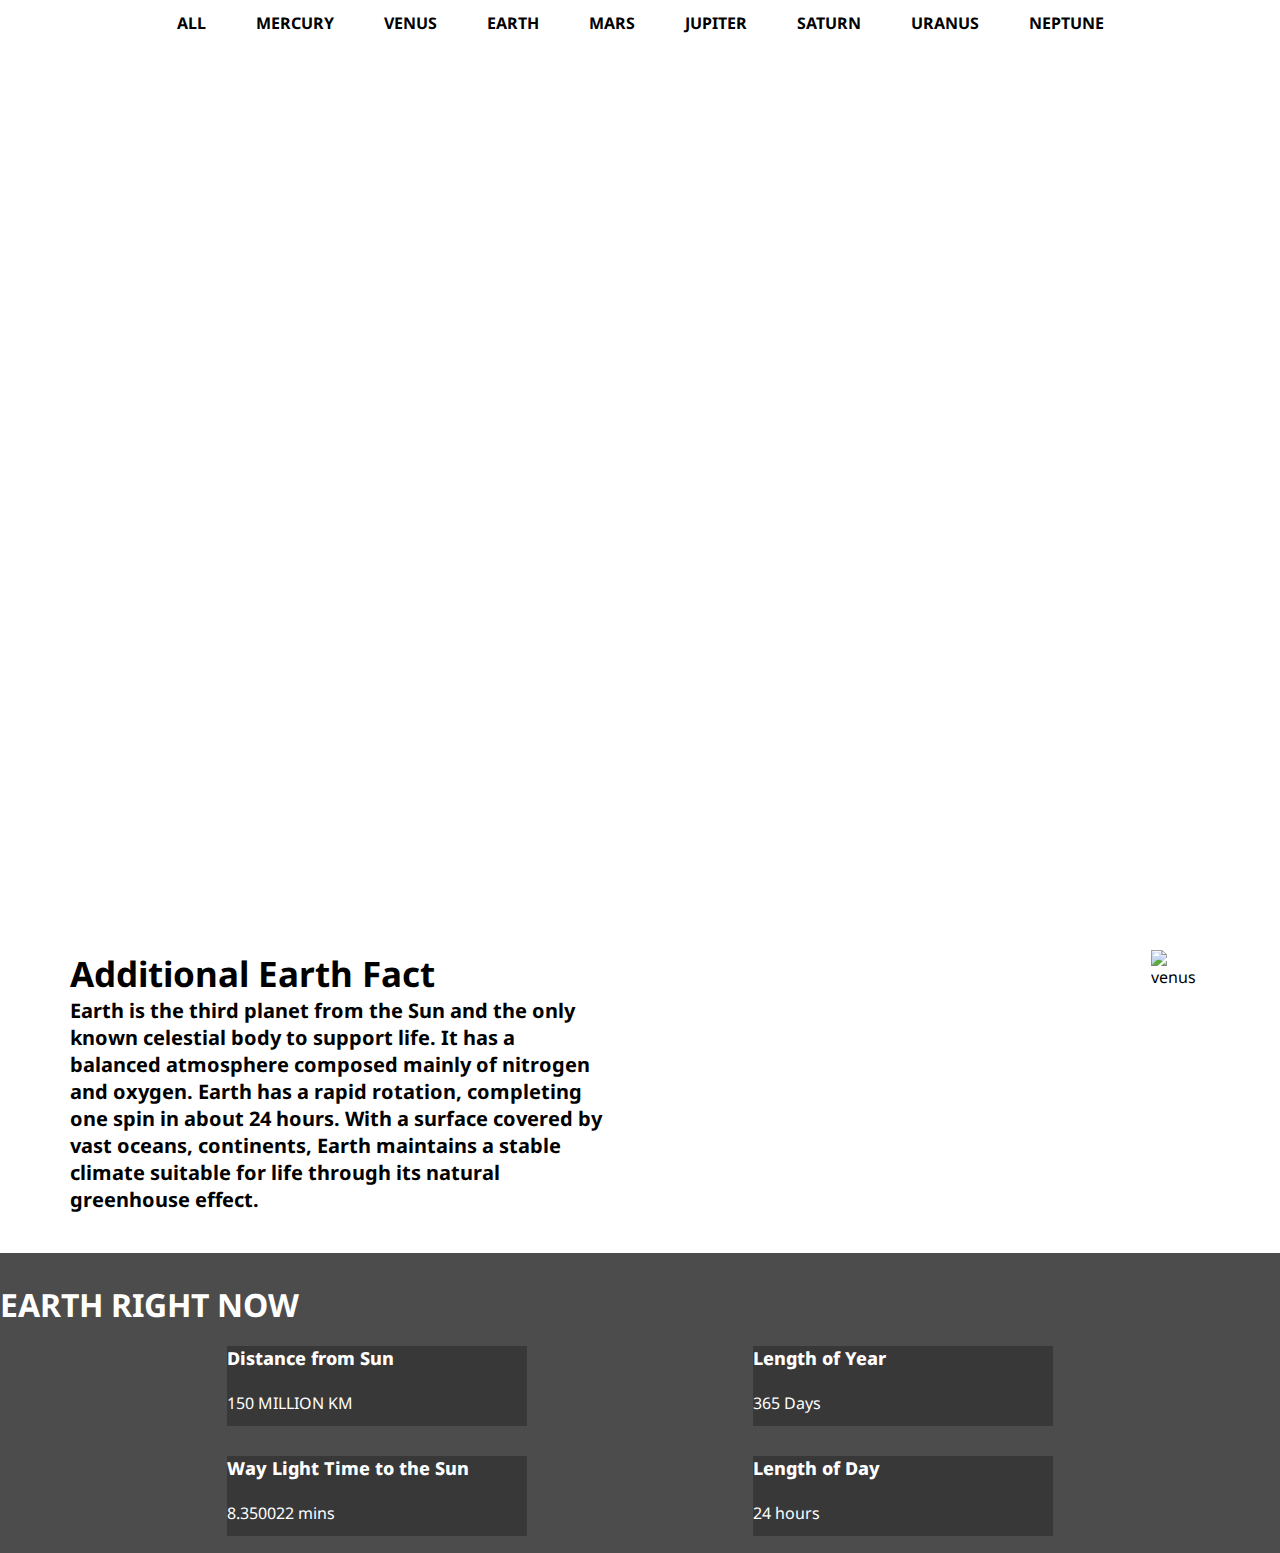
==== earth.html @ 43fc243c "final project" ====
<!DOCTYPE html>
<html lang="en">
<head>
    <meta charset="UTF-8">
    <meta name="viewport" content="width=device-width, initial-scale=1.0">
    <link rel="stylesheet" href="./earth.css">
    <link rel="preconnect" href="https://fonts.gstatic.com" crossorigin>
<link href="https://fonts.googleapis.com/css2?family=Montserrat:ital,wght@0,100..900;1,100..900&family=Noto+Sans:ital,wght@0,100..900;1,100..900&family=Roboto:ital,wght@0,100;0,300;0,400;0,500;0,700;0,900;1,100;1,300;1,400;1,500;1,700;1,900&display=swap" rel="stylesheet">


<link rel="shortcut icon" href="./solar-system (2).png" type="image/x-icon">

    <title>Planets - Solar System</title>
</head>
<body>
    <div class="with">
        <ul>
            <li><a href="./index.html">ALL</a></li>
            <li><a href="./mercury.html">MERCURY</a></li>
            <li><a href="./venus.html">VENUS</a></li>
            <li><a href="./earth.html">EARTH</a></li>
            <li><a href="./mars.html">MARS</a></li>
            <li><a href="./jupiter.html">JUPITER</a></li>
            <li><a href="./saturn.html">SATURN</a></li>
            <li><a href="./uranus.html">URANUS</a></li>
            <li><a href="./neptune.html">NEPTUNE</a></li>
        </ul>
    </div>






    <main>
        <section class="sect1">
            <div class="background">
                <div class="flex">
                    <h1 class="h1">EARTH</h1>
                <h1 class="h1-2">Earth – our home planet – is the third planet from the Sun, and the fifth largest planet.</h1>
                </div>
            </div>
        </section>





        <section class="sect2">
            <div class="flex-1">
                <div>
                    <h1 class="h1-3">Additional Earth Fact</h1>
                <h2 class="h2-1">
                    Earth is the third planet from the Sun and the only known celestial body to support life. It has a balanced atmosphere composed mainly of nitrogen and oxygen. Earth has a rapid rotation, completing one spin in about 24 hours. With a surface covered by vast oceans, continents, Earth maintains a stable climate suitable for life through its natural greenhouse effect.
                </h2>
                </div>
    
                <div>
                    <img class="small-photo" src="https://static.vecteezy.com/system/resources/thumbnails/022/739/768/small_2x/3d-render-sunrise-view-from-space-on-planet-earth-generat-ai-free-photo.jpg" alt="venus">
                </div>
            </div>
        </section>




        <section>
            <div class="main-div">
                <h1>EARTH RIGHT NOW</h1>
                <div class="flex-2">

                    <div>
                        <div class="div-1">
                            <p class="color">Distance from Sun</p> <br>
                            150 MILLION KM
                        </div>


                        <div class="div-2">
                            <p class="color">Way Light Time to the Sun</p> <br>
                            8.350022 mins
                        </div>
                    </div>




                    <div>
                        <div class="div-3">
                            <p class="color">Length of Year</p> <br>
                            365 Days
                        </div>


                        <div class="div-4">
                            <p class="color">Length of Day</p> <br>
                            24 hours
                        </div>

                    </div>

                </div>
            </div>
        </section>
    </main>


</body>
</html>
---- earth.css ----
*{
    margin: 0;
    padding: 0;
    box-sizing: border-box;
    font-family: "Noto Sans", sans-serif;
}
.with{
    background-color: white;
    position: fixed;
    z-index: 1;
    width: 100%;
    height: 50px;
    padding-top: 12px;
}
.with ul{
    display: flex;
    list-style: none;
    gap: 50px;
    justify-content: center;
    font-weight: 700;
}
.with ul li a{
    cursor: pointer;
    transition: 0.3s;
}
.with ul li a{
    color: black;
    text-decoration: none;
}
.with ul li a:hover{
    color: rgb(86, 86, 88);
}






.background{
    background-image: url(https://images.unsplash.com/photo-1614730321146-b6fa6a46bcb4?fm=jpg&q=60&w=3000&ixlib=rb-4.0.3&ixid=M3wxMjA3fDB8MHxzZWFyY2h8Mnx8ZWFydGglMjBzcGFjZXxlbnwwfHwwfHx8MA%3D%3D);
    background-repeat: no-repeat;
    background-size: cover;
    width: 100wh;
    height: 100vh;
    z-index: -2;
    display: flex;
    padding-top: 250px;
    padding-left: 30px;
    color: white;
}

.h1{
    font-size: 50px;
}

.h1-2{
    width: 50%;
}

.sect2{
    margin-top: 50px;
    margin-left: 70px;
    width: 88%;
}

.h1-3{
    font-size: 35px;
}

.h2-1{
    font-size: 20px;
    width: 50%;
}

.small-photo{
    width: 600px;
    height: 500px;

}


.flex-1{
    display: flex;
}


.main-div{
    background-color: rgb(77, 76, 76);
    height: 300px;
    color: white;
    margin-top: 40px;
}


.flex-2{
    display: flex;
    justify-content: space-evenly;
    margin-top: 20px;
}

.color{
    font-size: 18px;
    font-weight: 800;
}

.div-1, .div-3{
    margin-bottom: 30px;
}

.div-1, .div-2, .div-3, .div-4{
    background-color: rgb(56, 56, 56);
    width: 300px;
    height: 80px;
}



.main-div h1{
    padding-top: 30px;
}
@media screen and (min-width: 992px) and (max-width: 1199px){
    .with ul{
        gap: 40px;
    }
    
    .inner-planet1{
        width: 240px;
        height: 390px;
    }
    .inner-planet1 img{
        height: 250px;
    }
    .distance-h1{
        font-size: 37px;
    }

    .small-photo{
        width: 470px;
        height: 370px;
    }

    .h1-3{
        width: 400px;
        line-height: 38px;
    }
}


@media screen and (min-width: 768px) and (max-width: 991px){
    .with ul{
        gap: 26px;
    }

    .inner-planet1{
        width: 170px;
        height: 320px;
    }
    .inner-planet1 img{
        height: 170px;
    }

    .inner-planet1 p{
        font-size: 13px;
    }


    .small-photo{
        width: 390px;
        height: 300px;
    }

    .h1-3{
        width: 300px;
    }

    .h2-1{
        width: 260px;
    }
}



@media screen and (min-width: 601px) and (max-width: 767px){
    .with ul{
        gap: 15px;
        width: 500px;
        flex-wrap: wrap;
        margin: 0 auto;
        line-height: 13px;
    }
    .with{
        height: 65px;
    }
    .first-img-div h1{
        font-size: 40px;
        width: 300px;
    }

    .first-p{
        width: 580px;
    }


    .h1{
        font-size: 40px;
    }
    .h1-2{
        font-size: 20px;
        width: 300px;
    }




    .inner-planet1{
        width: 170px;
        height: 320px;
    }
    .inner-planet1 img{
        height: 170px;
    }

    .inner-planet1 p{
        font-size: 13px;
    }


    .small-photo{
        width: 460px;
        height: 340px;
    }

    .h1-3{
        width: 420px;
    }

    .h2-1{
        width: 90%;
    }

    .flex-1{
        display: block;
    }

    .flex-2{
        flex-direction: column;
        align-items: center;
    }

    .main-div{
        height: 500px;
    }

    .div-2{
        margin-bottom: 30px;
    }
}





@media screen and (min-width: 300px) and (max-width: 600px){
    .with ul{
        gap: 15px;
        width: 95%;
        flex-wrap: wrap;
        margin: 0 auto;
        line-height: 13px;
    }
    .with{
        height: 70px;
    }
    .first-img-div h1{
        font-size: 35px;
        width: 300px;
    }
    .with ul li a{
        font-size: 13px;
    }

    .h1{
        font-size: 35px;
    }
    .h1-2{
        font-size: 17px;
        width: 250px;
    }


    .inner-planet1{
        width: 170px;
        height: 320px;
    }
    .inner-planet1 img{
        height: 170px;
    }

    .inner-planet1 p{
        font-size: 13px;
    }


    .small-photo{
        width: 80%;
        height: 50%;
        margin-top: 10px;
    }

    .h1-3{
        width: 70%;
    }

    .h2-1{
        width: 90%;
    }

    .flex-1{
        display: block;
    }

    .sect2{
        margin-left: 30px;
    }

    .flex-2{
        flex-direction: column;
        align-items: center;
    }

    .main-div{
        height: 500px;
    }

    .div-2{
        margin-bottom: 30px;
    }

    .div-1, .div-2, .div-3, .div-4{
        width: 270px;
    }
}
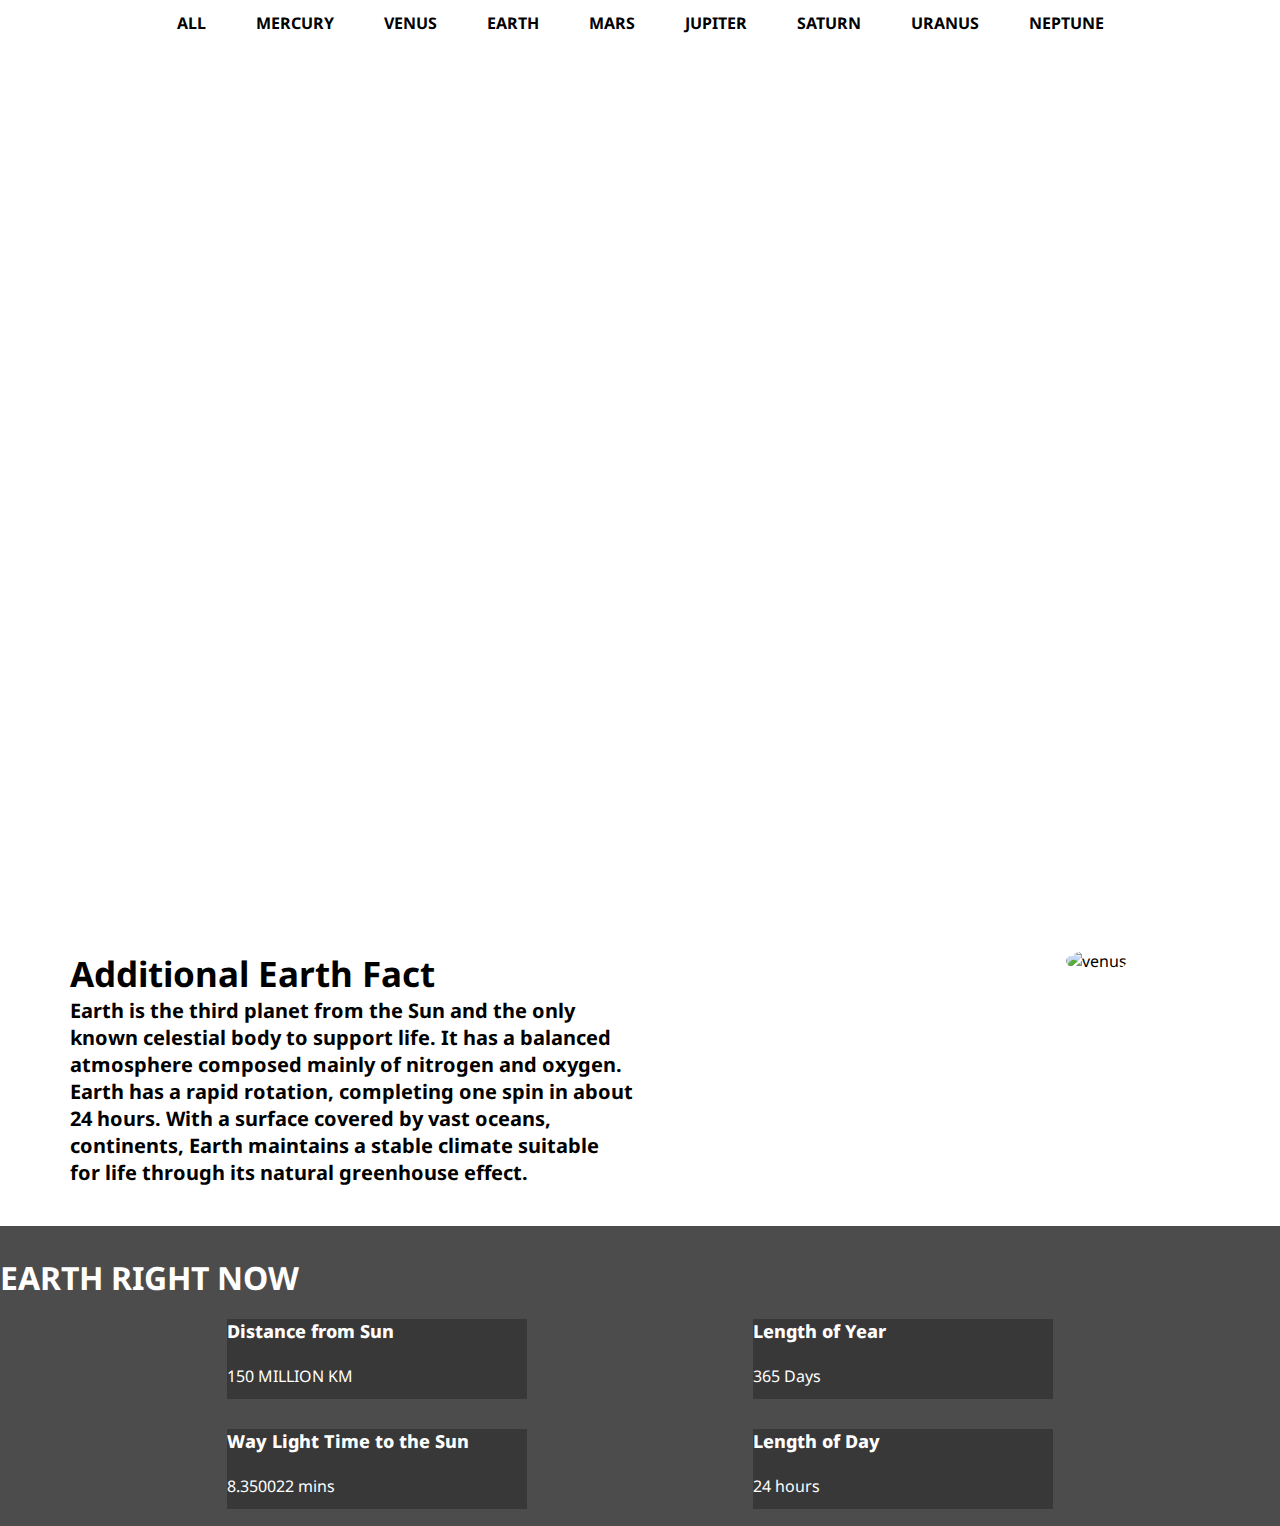
==== commit 1c1d71d7: "project" ====
--- a/earth.html
+++ b/earth.html
@@ -55,8 +55,8 @@
                 </h2>
                 </div>
     
-                <div>
-                    <img class="small-photo" src="https://static.vecteezy.com/system/resources/thumbnails/022/739/768/small_2x/3d-render-sunrise-view-from-space-on-planet-earth-generat-ai-free-photo.jpg" alt="venus">
+                <div class="end">
+                    <img class="small-photo" src="https://thumbs.dreamstime.com/b/planet-earth-transparent-background-d-render-isolated-additional-file-high-quality-texture-realistic-70169166.jpg" alt="venus">
                 </div>
             </div>
         </section>
--- a/earth.css
+++ b/earth.css
@@ -4,6 +4,7 @@
     box-sizing: border-box;
     font-family: "Noto Sans", sans-serif;
 }
+
 .with{
     background-color: white;
     position: fixed;
@@ -11,6 +12,7 @@
     width: 100%;
     height: 50px;
     padding-top: 12px;
+    /* display: none; */
 }
 .with ul{
     display: flex;
@@ -30,10 +32,6 @@
 .with ul li a:hover{
     color: rgb(86, 86, 88);
 }
-
-
-
-
 
 
 .background{
@@ -73,9 +71,23 @@
 }
 
 .small-photo{
-    width: 600px;
-    height: 500px;
-
+    width: 150%;
+    border-radius: 100%;
+    animation: spin 9s linear infinite;
+    margin-left: -130px;
+}
+
+
+
+
+@keyframes spin{
+    from {
+        transform: rotate(0deg);
+    }
+
+    to {
+        transform: rotate(360deg);
+    }
 }
 
 
@@ -135,8 +147,7 @@
     }
 
     .small-photo{
-        width: 470px;
-        height: 370px;
+        width: 150%;
     }
 
     .h1-3{
@@ -165,8 +176,8 @@
 
 
     .small-photo{
-        width: 390px;
-        height: 300px;
+        width: 300px;
+        margin-left: 40px;
     }
 
     .h1-3{
@@ -226,8 +237,8 @@
 
 
     .small-photo{
-        width: 460px;
-        height: 340px;
+        width: 300px;
+        margin: 0 auto;
     }
 
     .h1-3{
@@ -302,9 +313,8 @@
 
 
     .small-photo{
-        width: 80%;
-        height: 50%;
-        margin-top: 10px;
+        width: 225px;
+        margin: auto;
     }
 
     .h1-3{
